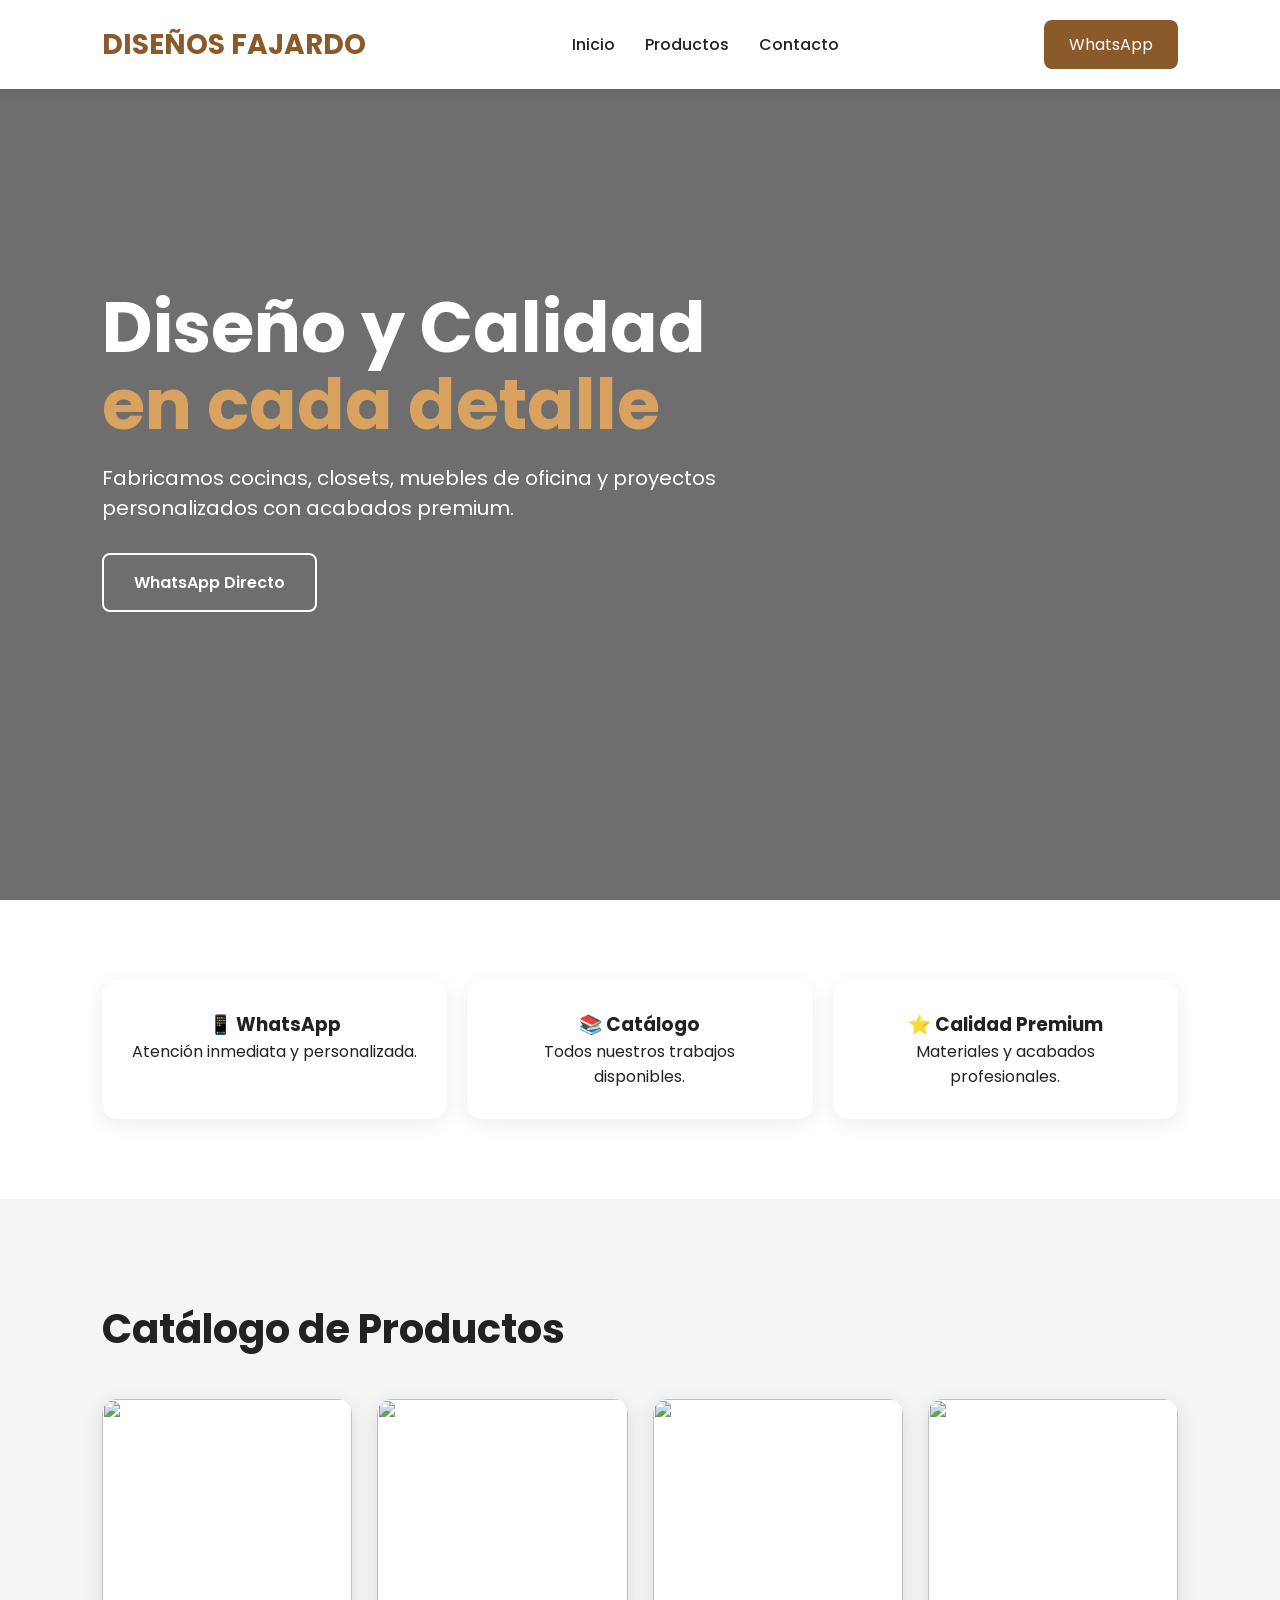
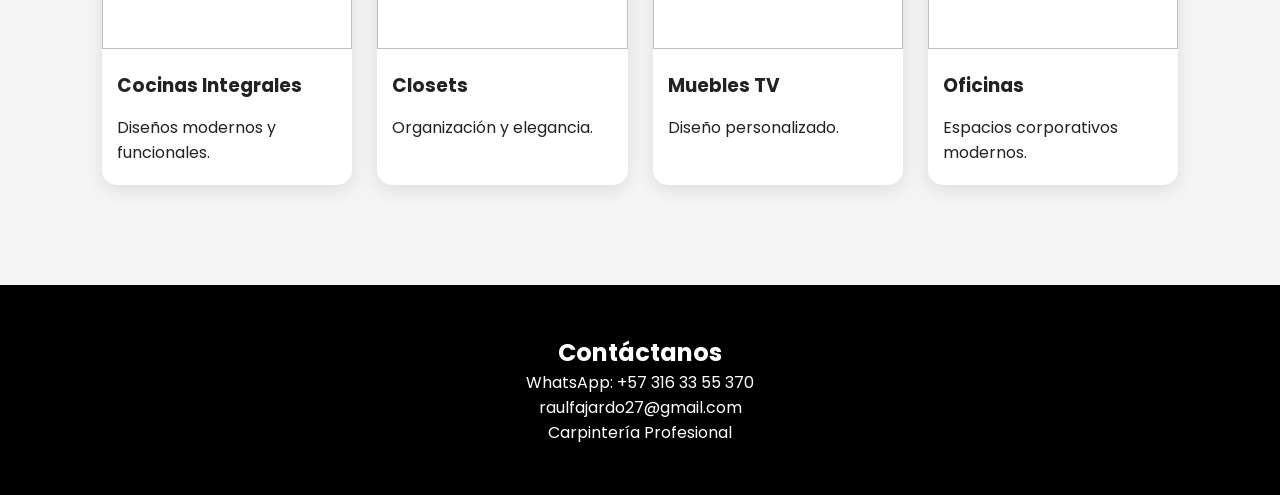
==== index.html @ 63c76b9b "Add files via upload" ====
<!DOCTYPE html>
<html lang="es">

<head>
    <meta charset="UTF-8">
    <meta name="viewport" content="width=device-width, initial-scale=1.0">
    <title>Carpintería Profesional</title>

    <link rel="stylesheet" href="estilos.css">

    <link rel="preconnect" href="https://fonts.googleapis.com">
    <link href="https://fonts.googleapis.com/css2?family=Poppins:wght@300;400;500;600;700&display=swap"
        rel="stylesheet">
</head>

<body>

    <header>

        <div class="logo">
            DISEÑOS FAJARDO
        </div>

        <nav>
            <a href="#inicio">Inicio</a>
            <a href="#catalogo">Productos</a>
            <a href="#contacto">Contacto</a>
        </nav>

        <a class="btn-nav"
            href="https://wa.me/573163355370"
            target="_blank">
            WhatsApp
        </a>

    </header>

    <section class="hero" id="inicio">

        <div class="overlay"></div>

        <div class="hero-content">

            <h1>
                Diseño y Calidad
                <span>en cada detalle</span>
            </h1>

            <p>
                Fabricamos cocinas, closets, muebles de oficina y proyectos personalizados con acabados premium.
            </p>

            <div class="hero-buttons">


                </a>

                <a href="https://wa.me/573163355370"
                    target="_blank"
                    class="btn-secundario">
                    WhatsApp Directo
                </a>

            </div>

        </div>

    </section>

    <section class="beneficios">

        <div class="card-beneficio">
            <h3>📱 WhatsApp</h3>
            <p>Atención inmediata y personalizada.</p>
        </div>

        <div class="card-beneficio">
            <h3>📚 Catálogo</h3>
            <p>Todos nuestros trabajos disponibles.</p>
        </div>

        <div class="card-beneficio">
            <h3>⭐ Calidad Premium</h3>
            <p>Materiales y acabados profesionales.</p>
        </div>

    </section>

    <section id="catalogo" class="catalogo">

        <h2>Catálogo de Productos</h2>

        <div class="productos">

            <div class="producto">
                <img src="https://images.unsplash.com/photo-1556911220-bff31c812dba?w=800" alt="">
                <h3>Cocinas Integrales</h3>
                <p>Diseños modernos y funcionales.</p>
            </div>

            <div class="producto">
                <img src="https://images.unsplash.com/photo-1505693416388-ac5ce068fe85?w=800" alt="">
                <h3>Closets</h3>
                <p>Organización y elegancia.</p>
            </div>

            <div class="producto">
                <img src="https://images.unsplash.com/photo-1484101403633-562f891dc89a?w=800" alt="">
                <h3>Muebles TV</h3>
                <p>Diseño personalizado.</p>
            </div>

            <div class="producto">
                <img src="https://images.unsplash.com/photo-1497366811353-6870744d04b2?w=800" alt="">
                <h3>Oficinas</h3>
                <p>Espacios corporativos modernos.</p>
            </div>

        </div>

    </section>

    <footer id="contacto">

        <h2>Contáctanos</h2>

        <p>WhatsApp: +57 316 33 55 370</p>

        <p>raulfajardo27@gmail.com</p>

        <p>Carpintería Profesional</p>

    </footer>

    <script src="script.js"></script>

</body>

</html>
---- estilos.css ----
*{
margin:0;
padding:0;
box-sizing:border-box;
font-family:'Poppins',sans-serif;
}

body{
background:#f5f5f5;
color:#222;
}

header{
position:fixed;
top:0;
width:100%;
background:white;
padding:20px 8%;
display:flex;
justify-content:space-between;
align-items:center;
z-index:1000;
box-shadow:0 2px 10px rgba(0,0,0,.1);
}

.logo{
font-size:28px;
font-weight:700;
color:#8b5a2b;
}

nav{
display:flex;
gap:30px;
}

nav a{
text-decoration:none;
color:#222;
font-weight:500;
}

.btn-nav{
background:#8b5a2b;
color:white;
padding:12px 25px;
border-radius:8px;
text-decoration:none;
}

.hero{
height:100vh;
background:url('https://images.unsplash.com/photo-1505693416388-ac5ce068fe85?w=1600')
center/cover;
display:flex;
align-items:center;
padding:0 8%;
position:relative;
}

.overlay{
position:absolute;
width:100%;
height:100%;
background:rgba(0,0,0,.55);
left:0;
top:0;
}

.hero-content{
position:relative;
z-index:2;
max-width:700px;
color:white;
}

.hero-content h1{
font-size:70px;
line-height:1.1;
}

.hero-content span{
color:#d9a35f;
display:block;
}

.hero-content p{
margin-top:20px;
font-size:20px;
}

.hero-buttons{
margin-top:30px;
display:flex;
gap:15px;
}

.btn-principal,
.btn-secundario{
padding:15px 30px;
border-radius:8px;
text-decoration:none;
font-weight:600;
}

.btn-principal{
background:#d9a35f;
color:white;
}

.btn-secundario{
border:2px solid white;
color:white;
}

.beneficios{
padding:80px 8%;
display:grid;
grid-template-columns:repeat(auto-fit,minmax(250px,1fr));
gap:20px;
background:white;
}

.card-beneficio{
padding:30px;
background:#fff;
border-radius:15px;
text-align:center;
box-shadow:0 5px 20px rgba(0,0,0,.08);
}

.catalogo{
padding:100px 8%;
}

.catalogo h2{
margin-bottom:40px;
font-size:40px;
}

.productos{
display:grid;
grid-template-columns:repeat(auto-fit,minmax(250px,1fr));
gap:25px;
}

.producto{
background:white;
border-radius:15px;
overflow:hidden;
box-shadow:0 5px 20px rgba(0,0,0,.1);
transition:.3s;
}

.producto:hover{
transform:translateY(-10px);
}

.producto img{
width:100%;
height:250px;
object-fit:cover;
}

.producto h3{
padding:15px;
}

.producto p{
padding:0 15px 20px;
}

.cotizacion{
padding:100px 8%;
background:#111;
color:white;
text-align:center;
}

.formulario{
max-width:600px;
margin:auto;
display:flex;
flex-direction:column;
gap:15px;
}

.formulario input,
.formulario select{
padding:15px;
border:none;
border-radius:8px;
}

.formulario button{
padding:15px;
background:#d9a35f;
border:none;
color:white;
font-size:18px;
cursor:pointer;
border-radius:8px;
}

#resultado{
margin-top:20px;
color:#d9a35f;
}

footer{
padding:50px;
background:#000;
color:white;
text-align:center;
}

@media(max-width:768px){

.hero-content h1{
font-size:45px;
}

header{
flex-direction:column;
gap:15px;
}

nav{
flex-wrap:wrap;
justify-content:center;
}

.hero-buttons{
flex-direction:column;
}

}
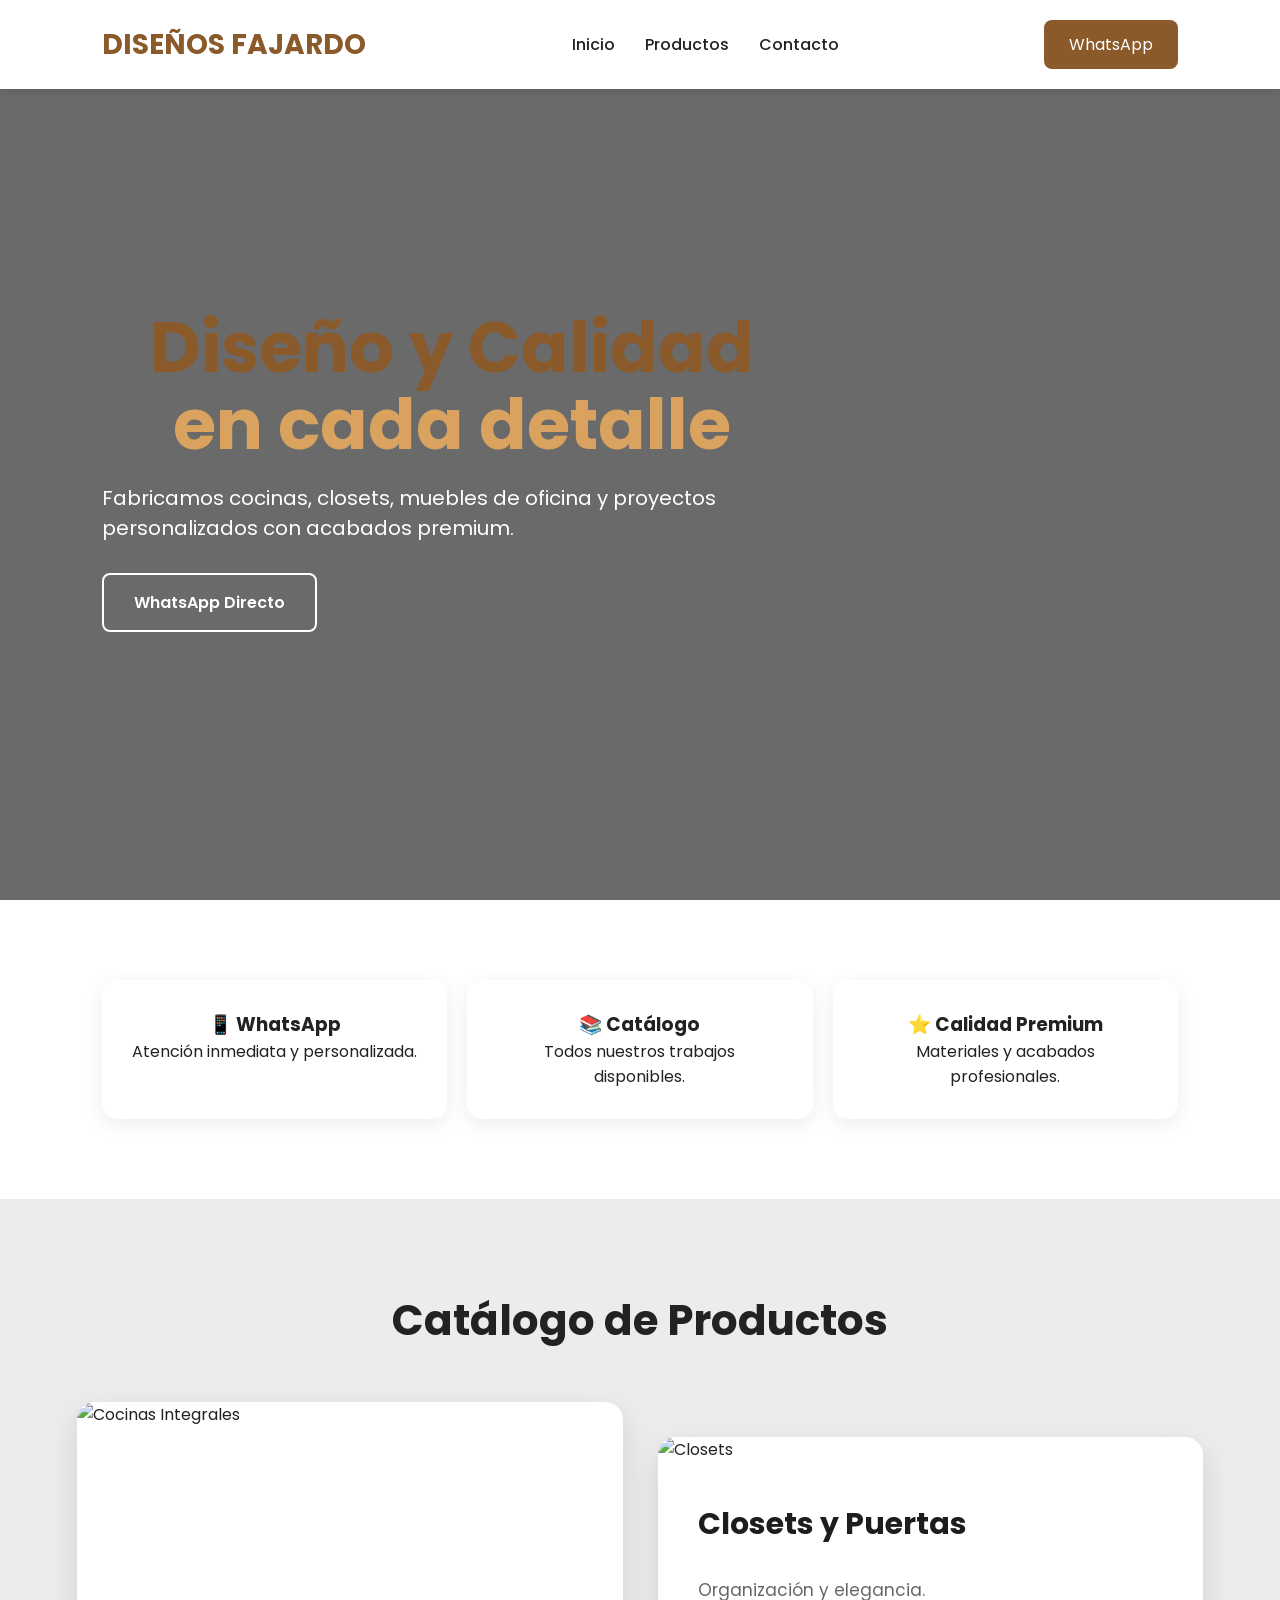
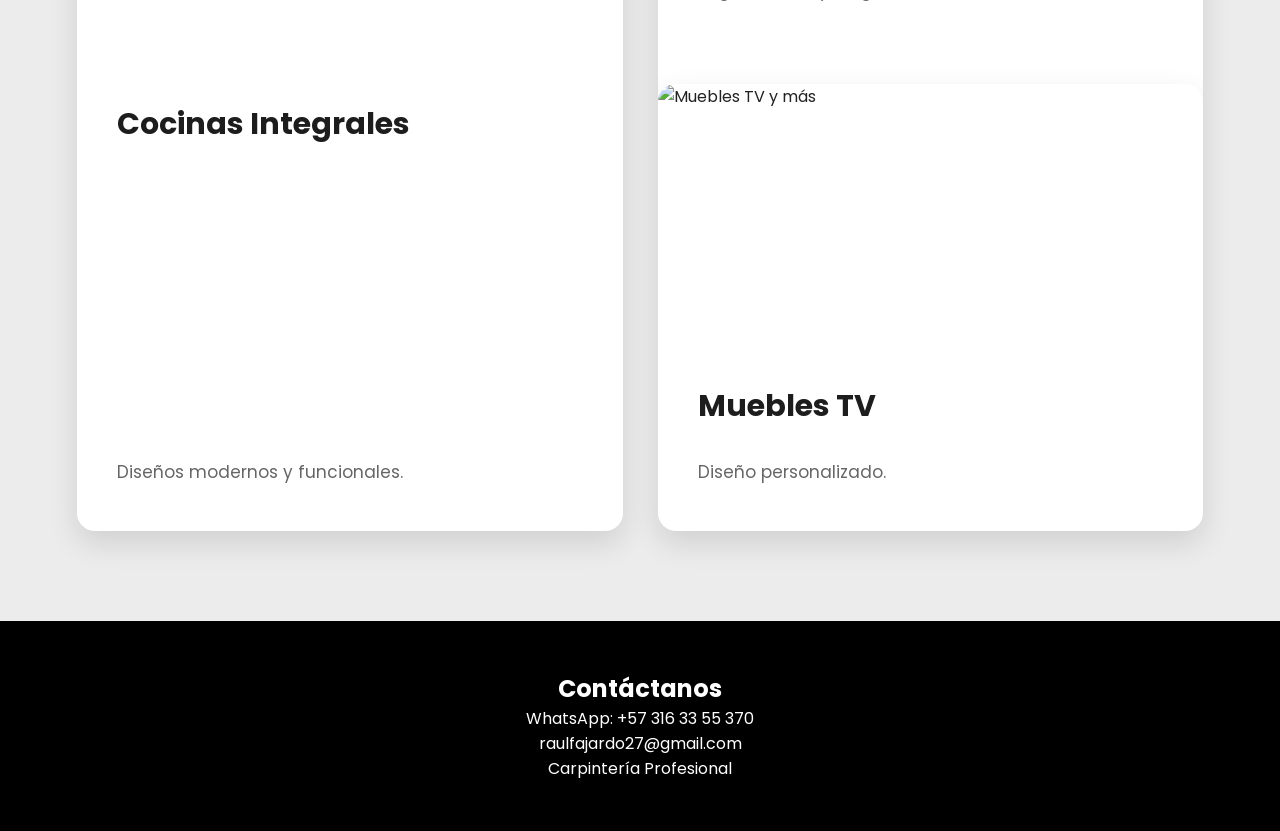
==== commit 02135420: "Add files via upload Actualización catalogo" ====
--- a/index.html
+++ b/index.html
@@ -4,7 +4,7 @@
 <head>
     <meta charset="UTF-8">
     <meta name="viewport" content="width=device-width, initial-scale=1.0">
-    <title>Carpintería Profesional</title>
+    <title>Carpintería Fajardo</title>
 
     <link rel="stylesheet" href="estilos.css">
 
@@ -92,29 +92,56 @@
 
         <div class="productos">
 
-            <div class="producto">
-                <img src="https://images.unsplash.com/photo-1556911220-bff31c812dba?w=800" alt="">
-                <h3>Cocinas Integrales</h3>
-                <p>Diseños modernos y funcionales.</p>
-            </div>
+            <a href="cocinas.html" style="text-decoration:none; color:inherit;">
 
-            <div class="producto">
-                <img src="https://images.unsplash.com/photo-1505693416388-ac5ce068fe85?w=800" alt="">
-                <h3>Closets</h3>
-                <p>Organización y elegancia.</p>
-            </div>
+    <div class="producto">
 
-            <div class="producto">
-                <img src="https://images.unsplash.com/photo-1484101403633-562f891dc89a?w=800" alt="">
-                <h3>Muebles TV</h3>
-                <p>Diseño personalizado.</p>
-            </div>
+        <img src="Catalogo/Cocinasintegrales/DiseñosFajardo(1).png" alt="Cocinas Integrales">
 
-            <div class="producto">
-                <img src="https://images.unsplash.com/photo-1497366811353-6870744d04b2?w=800" alt="">
-                <h3>Oficinas</h3>
-                <p>Espacios corporativos modernos.</p>
-            </div>
+        <div class="info">
+            <h3>Cocinas Integrales</h3>
+
+            <p>Diseños modernos y funcionales.</p>
+
+        </div>
+
+    </div>
+
+</a>
+
+<div class="productos">
+
+            <a href="closets.html" style="text-decoration:none; color:inherit;">
+
+    <div class="producto">
+
+        <img src="Catalogo/Closets - Puertas/Diseños Fajardo (9).png" alt="Closets">
+
+        <div class="info">
+            <h3>Closets y Puertas</h3>
+
+            <p>Organización y elegancia.</p>
+
+        </div>
+
+            <div class="productos">
+
+            <a href="muebles.html" style="text-decoration:none; color:inherit;">
+
+    <div class="producto">
+
+        <img src="Catalogo/Muebles TV/Diseños Fajardo (8).png" alt="Muebles TV y más">
+
+        <div class="info">
+            <h3>Muebles TV</h3>
+
+            <p>Diseño personalizado.</p>
+
+        </div>
+
+             
+
+            
 
         </div>
 
--- a/estilos.css
+++ b/estilos.css
@@ -50,7 +50,7 @@
 
 .hero{
 height:100vh;
-background:url('https://images.unsplash.com/photo-1505693416388-ac5ce068fe85?w=1600')
+background:url('Catalogo/Cocinasintegrales/Diseños\ Fajardo\ \(29\).png')
 center/cover;
 display:flex;
 align-items:center;
@@ -234,4 +234,294 @@
 flex-direction:column;
 }
 
+}
+
+.modal{
+    display:none;
+    position:fixed;
+    inset:0;
+    background:rgba(0,0,0,.85);
+    justify-content:center;
+    align-items:center;
+    z-index:9999;
+    animation:fade .3s;
+}
+
+.modal img{
+    max-width:90%;
+    max-height:90%;
+    border-radius:12px;
+    box-shadow:0 15px 40px rgba(0,0,0,.6);
+    animation:zoom .3s;
+}
+
+.cerrar{
+    position:absolute;
+    top:20px;
+    right:30px;
+    font-size:40px;
+    color:white;
+    cursor:pointer;
+    transition:.3s;
+}
+
+.cerrar:hover{
+    transform:scale(1.2);
+    color:#ddd;
+}
+
+@keyframes fade{
+    from{opacity:0;}
+    to{opacity:1;}
+}
+
+@keyframes zoom{
+    from{
+        transform:scale(.8);
+        opacity:0;
+    }
+    to{
+        transform:scale(1);
+        opacity:1;
+    }
+}
+.galeria img{
+    width:250px;
+    border-radius:10px;
+    cursor:pointer;
+    transition:.3s;
+}
+
+.galeria img:hover{
+    transform:scale(1.05);
+    box-shadow:0 10px 25px rgba(0,0,0,.3);
+}
+
+/*=========================
+    PÁGINA COCINAS
+=========================*/
+
+body{
+    background:#ececec;
+    font-family:'Poppins',sans-serif;
+}
+
+h1{
+    text-align:center;
+    font-size:42px;
+    color:#8B5A2B;
+    margin:40px 0 10px;
+}
+
+.subtitulo{
+    text-align:center;
+    color:#666;
+    margin-bottom:40px;
+    font-size:18px;
+}
+
+.galeria{
+    width:90%;
+    max-width:1400px;
+    margin:0 auto 60px;
+    display:grid;
+    grid-template-columns:repeat(auto-fit,minmax(320px,1fr));
+    gap:30px;
+}
+
+.galeria img{
+    width:100%;
+    height:320px;
+    object-fit:cover;
+    border-radius:18px;
+    background:white;
+    padding:8px;
+    cursor:pointer;
+    transition:.35s;
+    box-shadow:0 10px 30px rgba(0,0,0,.12);
+}
+
+.galeria img:hover{
+    transform:translateY(-8px) scale(1.03);
+    box-shadow:0 20px 45px rgba(0,0,0,.25);
+}
+
+.volver{
+    position:fixed;
+    top:25px;
+    left:25px;
+    background:#8B5A2B;
+    color:white;
+    text-decoration:none;
+    padding:12px 24px;
+    border-radius:30px;
+    font-weight:600;
+    transition:.3s;
+    box-shadow:0 8px 20px rgba(0,0,0,.15);
+}
+
+.volver:hover{
+    background:#a56a37;
+    transform:translateY(-2px);
+}
+
+@media(max-width:768px){
+
+    h1{
+        font-size:32px;
+    }
+
+    .galeria{
+        grid-template-columns:1fr;
+    }
+
+    .galeria img{
+        height:260px;
+    }
+
+}
+/* ===== VISOR ===== */
+
+.lightbox{
+    display:none;
+    position:fixed;
+    inset:0;
+    background:rgba(0,0,0,.95);
+    justify-content:center;
+    align-items:center;
+    z-index:9999;
+}
+
+.lightbox.activo{
+    display:flex;
+}
+
+.lightbox img{
+    max-width:85%;
+    max-height:85%;
+    border-radius:12px;
+    box-shadow:0 15px 40px rgba(0,0,0,.6);
+}
+
+/* Botón cerrar */
+
+.cerrar{
+    position:absolute;
+    top:20px;
+    right:35px;
+    color:white;
+    font-size:45px;
+    cursor:pointer;
+    user-select:none;
+}
+
+/* Flechas */
+
+.flecha{
+    position:absolute;
+    top:50%;
+    transform:translateY(-50%);
+    color:white;
+    font-size:60px;
+    cursor:pointer;
+    padding:20px;
+    user-select:none;
+    transition:.3s;
+}
+
+.flecha:hover{
+    color:#d9a35f;
+}
+
+.izquierda{
+    left:20px;
+}
+
+.derecha{
+    right:20px;
+}
+
+/* Galería */
+
+.galeria{
+    width:90%;
+    max-width:1400px;
+    margin:40px auto;
+    display:grid;
+    grid-template-columns:repeat(auto-fit,minmax(300px,1fr));
+    gap:25px;
+}
+
+.galeria img{
+    width:100%;
+    height:280px;
+    object-fit:cover;
+    border-radius:15px;
+    cursor:pointer;
+    transition:.3s;
+    box-shadow:0 8px 20px rgba(0,0,0,.15);
+}
+
+.galeria img:hover{
+    transform:scale(1.03);
+}
+
+.catalogo{
+    padding:90px 6%;
+}
+
+.catalogo h2{
+    text-align:center;
+    font-size:42px;
+    margin-bottom:50px;
+    color:#222;
+}
+
+.productos{
+    display:grid;
+    grid-template-columns:repeat(auto-fit,minmax(320px,1fr));
+    gap:35px;
+    align-items:stretch;
+}
+
+.producto{
+    background:#fff;
+    border-radius:18px;
+    overflow:hidden;
+    box-shadow:0 12px 30px rgba(0,0,0,.12);
+    transition:.35s;
+    display:flex;
+    flex-direction:column;
+    height:100%;
+}
+
+.producto:hover{
+    transform:translateY(-10px);
+    box-shadow:0 20px 40px rgba(0,0,0,.2);
+}
+
+.producto img{
+    width:100%;
+    height:260px;
+    object-fit:cover;
+}
+
+.info{
+    padding:25px;
+    display:flex;
+    flex-direction:column;
+    justify-content:space-between;
+    flex:1;
+}
+
+.info h3{
+    font-size:30px;
+    margin-bottom:15px;
+    color:#1d1d1d;
+}
+
+.info p{
+    color:#666;
+    line-height:1.6;
+    font-size:17px;
 }
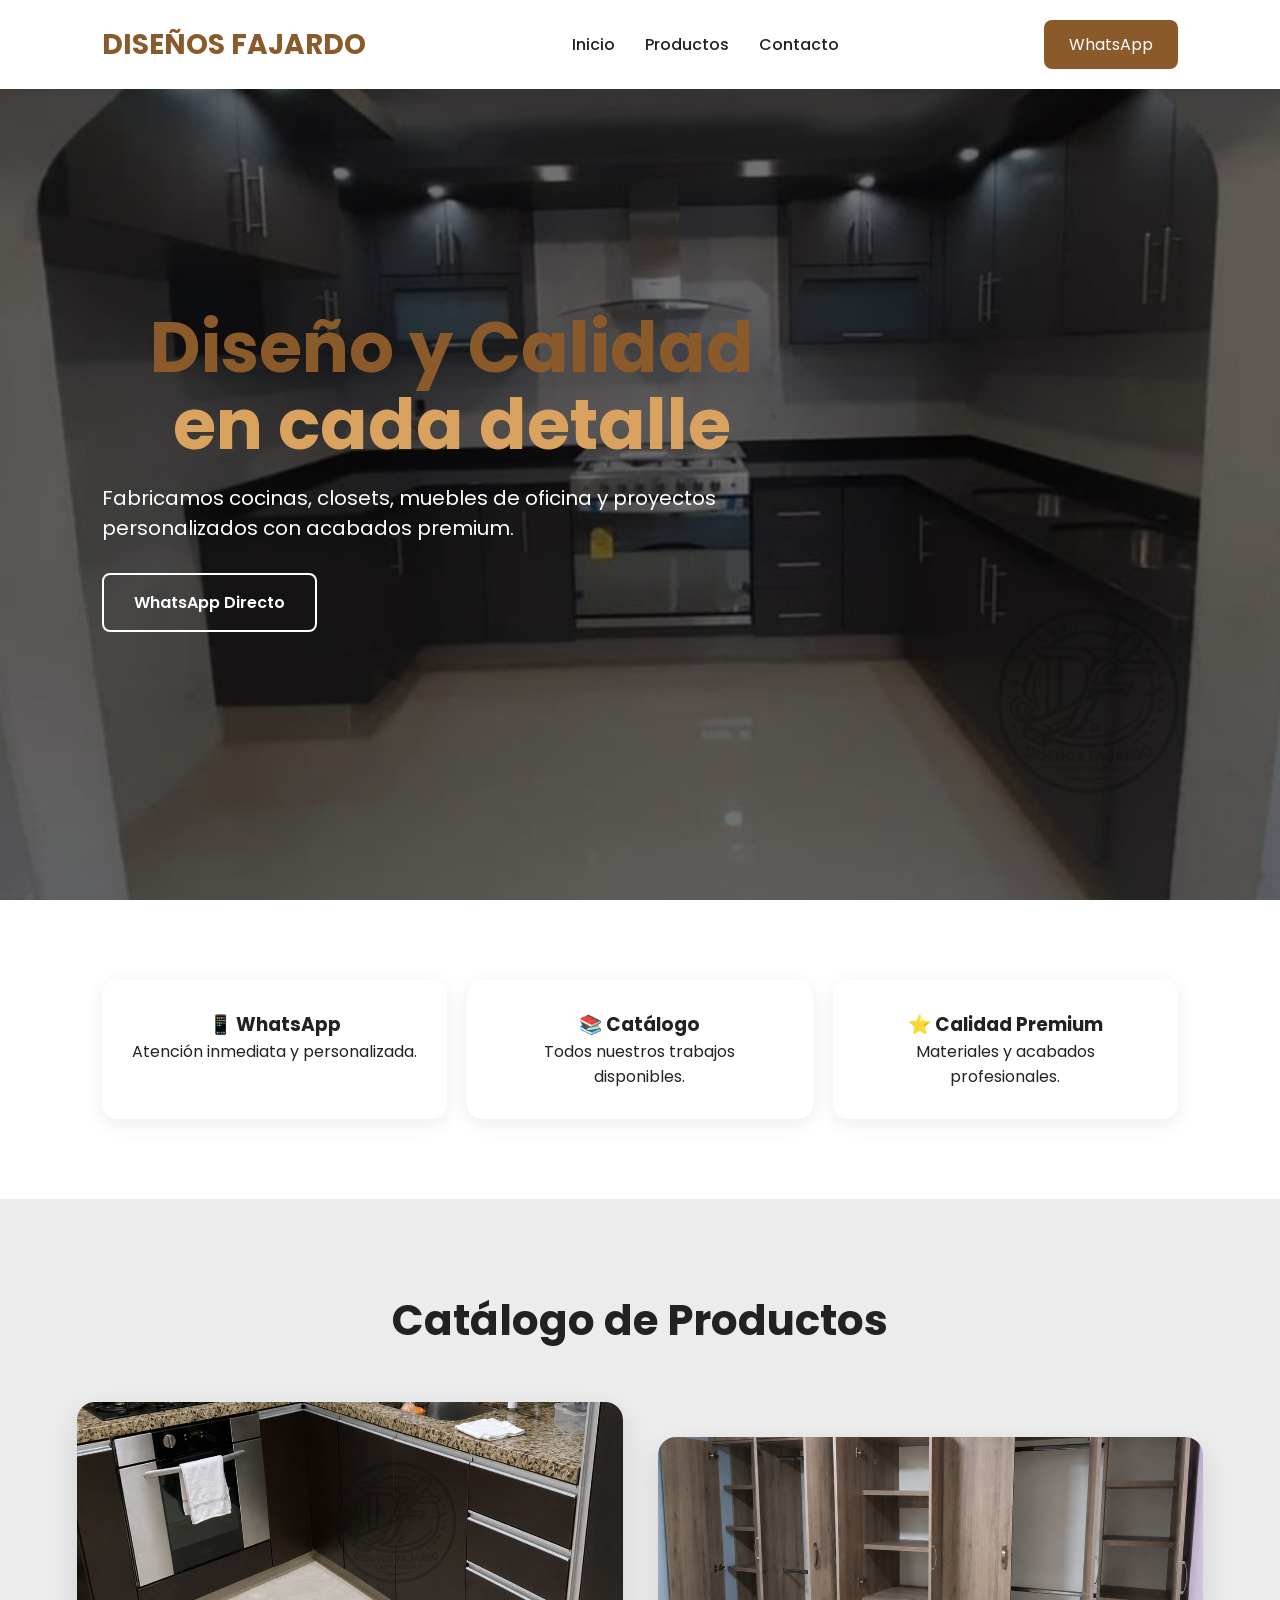
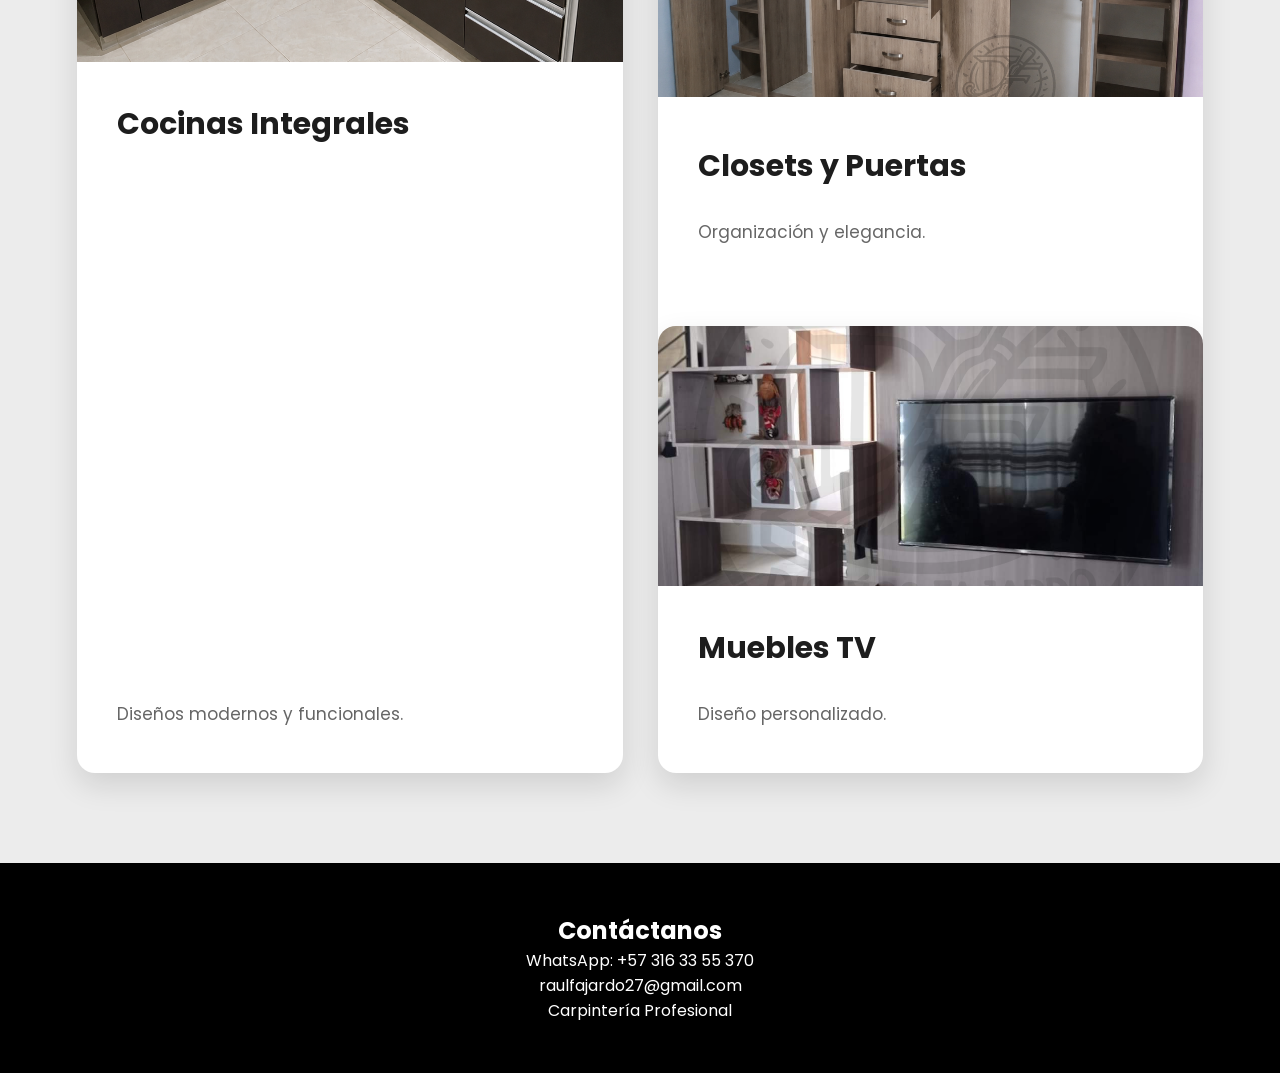
==== commit e1a5a71a: "Add files via upload" ====
--- a/index.html
+++ b/index.html
@@ -5,7 +5,8 @@
     <meta charset="UTF-8">
     <meta name="viewport" content="width=device-width, initial-scale=1.0">
     <title>Carpintería Fajardo</title>
-
+    <meta name="description" content="Diseños Fajardo fabrica muebles en madera, closets, cocinas integrales, centros de entretenimiento y ofrece mantenimiento de muebles en Bucaramanga y Santander.">
+    <meta name="keywords" content="carpintería, muebles en madera, closets, cocinas integrales, Bucaramanga, Santander, Diseños Fajardo">
     <link rel="stylesheet" href="estilos.css">
 
     <link rel="preconnect" href="https://fonts.googleapis.com">
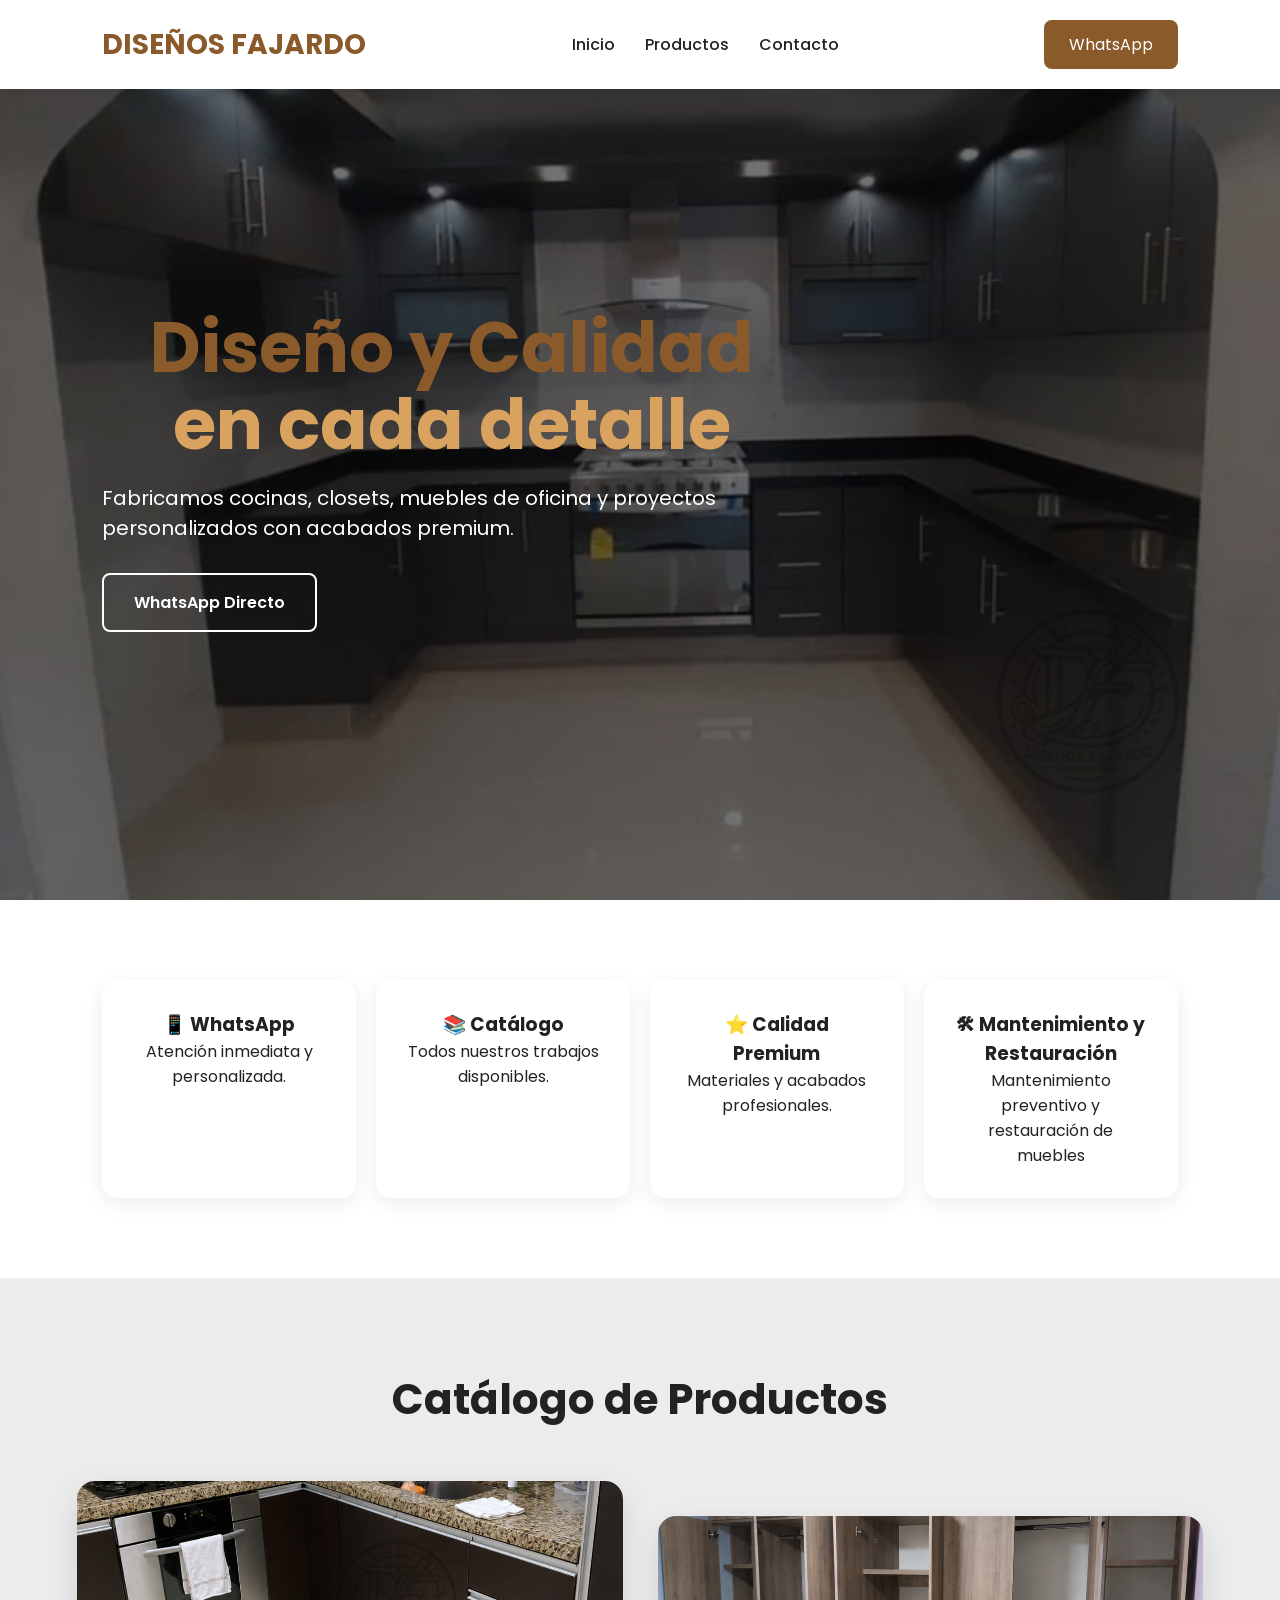
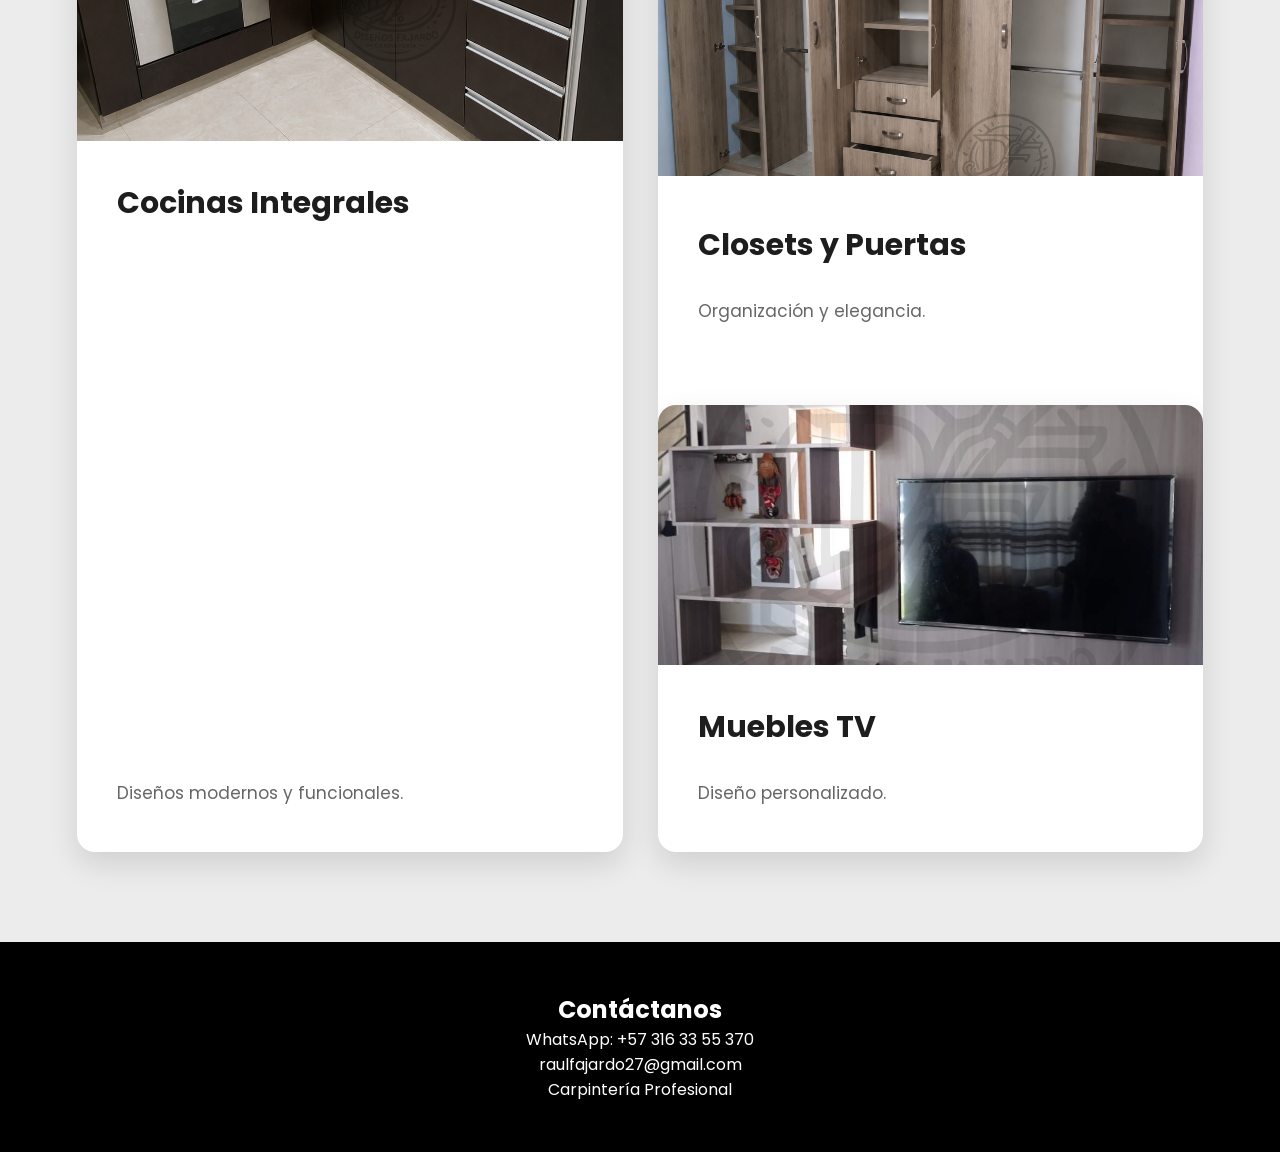
==== commit aa9aa9aa: "Add files via upload" ====
--- a/index.html
+++ b/index.html
@@ -2,6 +2,7 @@
 <html lang="es">
 
 <head>
+    <link rel="icon" href="logocarpinteria.png">
     <meta charset="UTF-8">
     <meta name="viewport" content="width=device-width, initial-scale=1.0">
     <title>Carpintería Fajardo</title>
@@ -85,6 +86,11 @@
             <p>Materiales y acabados profesionales.</p>
         </div>
 
+        <div class="card-beneficio">
+            <h3> 🛠 Mantenimiento y Restauración </h3>
+            <p> Mantenimiento preventivo y restauración de muebles</p>
+        </div>
+
     </section>
 
     <section id="catalogo" class="catalogo">
